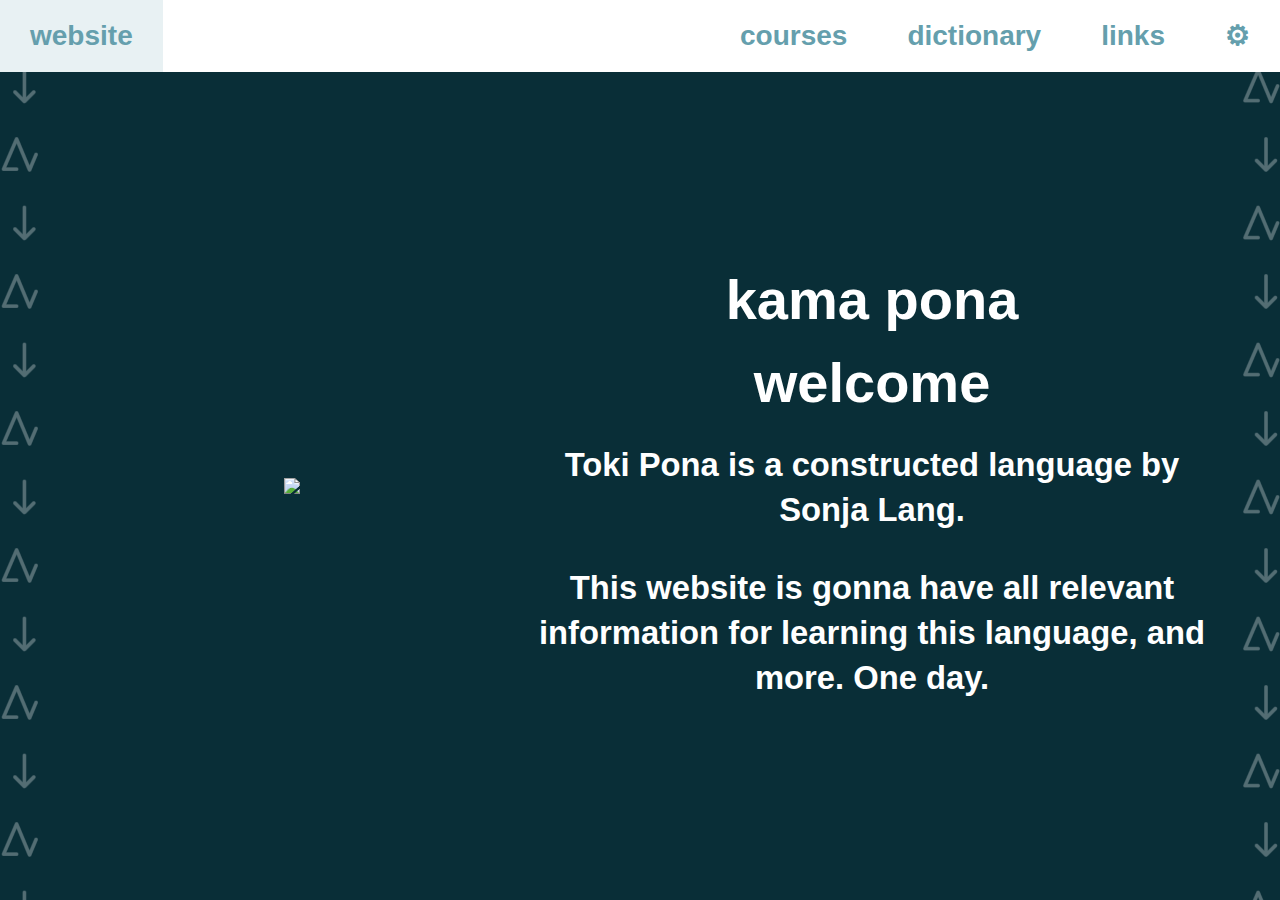
==== index.html @ 050fbb40 "Menus!" ====
﻿<html>
	<head>
		<title>TP website</title>
		<link rel="stylesheet"type="text/css"href="css.css"/>
		<link rel="shortcut icon"href="icon.png">
		<script type="text/javascript"src="scripts.js"></script>
		<meta name="viewport"content="width=device-width, initial-scale=1.0">
	</head>
	<body>
		<div class="header">
			<div class="logo navbutton">Website</div>
			<div class="nav">
				<div class="section navbutton">Courses</div>
				<div class="section navbutton">Dictionary</div>
				<div class="section navbutton">Links</div>
				<div class="has-dropdown section navbutton">⚙</div>
				<div class="dropdown">
					<div class="navbutton">Dark Mode</div>
					<div class="navbutton">toki pona</div>
					<div class="navbutton">русский</div>
				</div>
				<div class="has-dropdown menu navbutton">☰</div>
				<div class="dropdown">
					<div class="navbutton">Courses</div>
					<div class="navbutton">Dictionary</div>
					<div class="navbutton">Links</div>
					<div class="navbutton">Dark Mode</div>
					<div class="navbutton">toki pona</div>
					<div class="navbutton">русский</div>
				</div>
			</div>
		</div>
		<div class="content">
			<div class="mainpage-logo"><img src="tp-logo-drawing.png"></div>
			<div class="mainpage-text">
				<div>
					<h1>kama pona</h1>
					<h1>welcome</h1>
					<h3>Toki Pona is a constructed language by Sonja Lang.</h3>
					<h3>This website is gonna have all relevant information for learning this language, and more. One day.</h3>
				</div>
			</div>
		</div>
	</body>
</html>
---- css.css ----
:root {
	--bg-color: #092e37;
	--hl-color: #e8f1f3;
	--ac-color: #659fad;
	--fg-color: #ffffff;
	--serif-font: "Constantia", "Gentium Plus", "Palatino Linotype", "Book Antiqua", "Times New Roman", serif;
	--sans-font: "Leelawadee UI", "Proxima Nova", "Helvetica Neue", Arial, sans-serif;
}

body {
	margin: 0;
	background-color: var(--bg-color);
	background-image: url("bg.png");
	background-size: 191px 137px;
	background-repeat: repeat;
	font-family: var(--sans-font);
	color: var(--fg-color);
	text-align: center;
	font-size: 28px;
	line-height: 45px; 
}
.content {
	display: inline-block;
	max-width: 1160px;
	min-height: calc(100vh - 72px);
	padding: 0px 20px;
	margin: auto;
	background-color: var(--bg-color);
}
/* Header stuff */
.header {
	display: inline-block;
	width: 100%;
	background-color: var(--fg-color);
	color: var(--ac-color);
	text-transform: lowercase;
	/*letter-spacing: 11px;*/
	font-family: var(--sans-font);
	font-weight: bold;
	line-height: 72px;
}
.nav {
	display: flex;
	float: right;
}
.navbutton {
	display: inline-block;
	padding: 0 30px;
	float: left;
}
.navbutton:hover {
	background-color: var(--hl-color);
	color: var(--ac-color);
}
.dropdown {
	display: block;
	background-color: var(--fg-color);
	visibility: hidden;
	position: absolute;
	top: 72px;
	right: 0;
}
.has-dropdown:hover + .dropdown, .dropdown:hover {
	visibility: visible;
}

.dropdown > .navbutton {
	width: 100%;
	padding: 0;
	line-height: 64px;
	color: var(--bg-color);
}
/* Different widths stuff */
@media only screen and (min-width: 750px) {
	.logo { display: inherit; }
	.section { display: inherit; }
	.menu { display: none; }
}
@media only screen and (max-width: 750px) and (min-width: 600px) {
	.logo { display: none; }
	.section { display: inherit; }
	.menu { display: none; }
}
@media only screen and (max-width: 600px) {
	.logo { display: inherit; }
	.section { display: none; }
	.menu { display: inherit; }
}
/* Front page positioning */
@media only screen and (min-width: 900px) {
	.mainpage-logo {
		display: flex;
		justify-content: center;
		align-items: center;
		float: left;
		width: 40%;
		min-height: calc(100vh - 72px);
	}
	.mainpage-text {
		display: flex;
		justify-content: center;
		align-items: center;
		float: right;
		width: 60%;
		min-height: calc(100vh - 72px);
	}
}
@media only screen and (max-width: 901px) {
	.mainpage-logo {
		display: flex;
		justify-content: center;
		align-items: center;
	}
	.mainpage-text {
		display: flex;
		justify-content: center;
		align-items: center;
	}
}
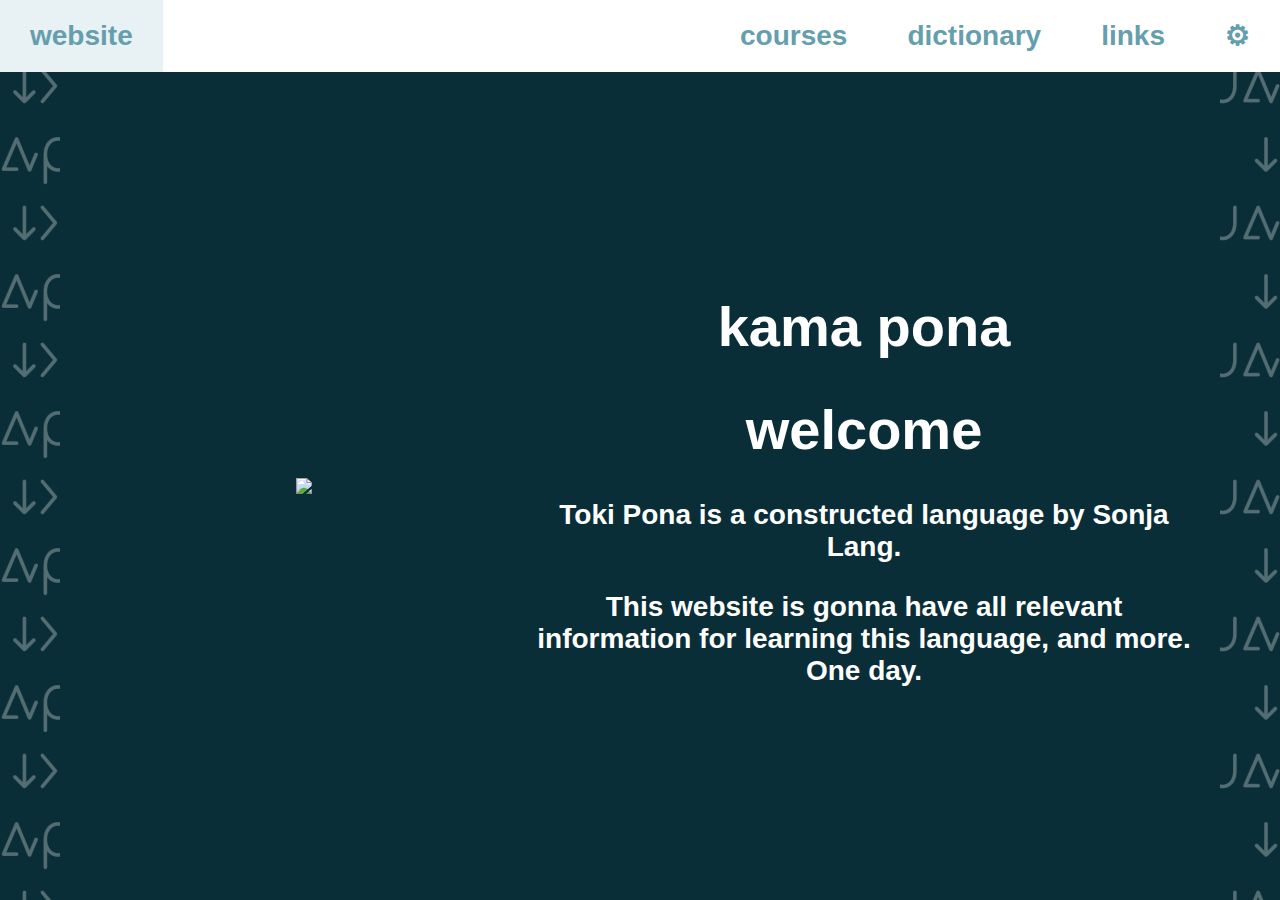
==== commit c4ef2f5d: "Make dark mode be a class of body, to allow better control and lighter javascript" ====
--- a/index.html
+++ b/index.html
@@ -1,6 +1,7 @@
 ﻿<html>
 	<head>
-		<title>TP website</title>
+		<title>lipu pi toki pona</title>
+		<base href="">
 		<link rel="stylesheet"type="text/css"href="css.css"/>
 		<link rel="shortcut icon"href="icon.png">
 		<script type="text/javascript"src="scripts.js"></script>
@@ -8,25 +9,25 @@
 	</head>
 	<body>
 		<div class="header">
-			<div class="logo navbutton">Website</div>
+			<div class="logo navbutton"><a href="">Website</a></div>
 			<div class="nav">
-				<div class="section navbutton">Courses</div>
-				<div class="section navbutton">Dictionary</div>
-				<div class="section navbutton">Links</div>
+				<div class="section navbutton"><a href="courses">Courses</a></div>
+				<div class="section navbutton"><a href="dictionary">Dictionary</a></div>
+				<div class="section navbutton"><a href="links">Links</a></div>
 				<div class="has-dropdown section navbutton">⚙</div>
 				<div class="dropdown">
-					<div class="navbutton">Dark Mode</div>
-					<div class="navbutton">toki pona</div>
-					<div class="navbutton">русский</div>
+					<div class="navbutton" onclick="toggle_dark_mode()">Dark Mode</div>
+					<div class="navbutton"><a href="tp">toki pona</a></div>
+					<div class="navbutton"><a href="ru">русский</a></div>
 				</div>
 				<div class="has-dropdown menu navbutton">☰</div>
 				<div class="dropdown">
-					<div class="navbutton">Courses</div>
-					<div class="navbutton">Dictionary</div>
-					<div class="navbutton">Links</div>
-					<div class="navbutton">Dark Mode</div>
-					<div class="navbutton">toki pona</div>
-					<div class="navbutton">русский</div>
+					<div class="navbutton"><a href="courses">Courses</a></div>
+					<div class="navbutton"><a href="dictionary">Dictionary</a></div>
+					<div class="navbutton"><a href="links">Links</a></div>
+					<div class="navbutton" onclick="toggle_dark_mode()">Dark Mode</div>
+					<div class="navbutton"><a href="tp">toki pona</a></div>
+					<div class="navbutton"><a href="ru">русский</a></div>
 				</div>
 			</div>
 		</div>
@@ -42,4 +43,4 @@
 			</div>
 		</div>
 	</body>
-</html>+</html>
--- a/css.css
+++ b/css.css
@@ -1,43 +1,79 @@
 :root {
-	--bg-color: #092e37;
-	--hl-color: #e8f1f3;
-	--ac-color: #659fad;
-	--fg-color: #ffffff;
 	--serif-font: "Constantia", "Gentium Plus", "Palatino Linotype", "Book Antiqua", "Times New Roman", serif;
 	--sans-font: "Leelawadee UI", "Proxima Nova", "Helvetica Neue", Arial, sans-serif;
+}
+body:not(.dark-mode) {
+	--main-bg-color: #092e37;
+	--main-txt-color: #ffffff;
+	--opposite-bg-color: #ffffff;
+	--opposite-txt-color: #659fad;
+	--highlight-bg-color: #e8f1f3;
+}
+body.dark-mode {
+	--main-bg-color: #000000;
+	--highlight-bg-color: #eeeeee;
+	--opposite-bg-color: #ffffff;
+	--main-txt-color: #ffffff;
+	--opposite-txt-color: #444444;
 }
 
 body {
 	margin: 0;
-	background-color: var(--bg-color);
+	background-color: var(--main-bg-color);
 	background-image: url("bg.png");
 	background-size: 191px 137px;
 	background-repeat: repeat;
 	font-family: var(--sans-font);
-	color: var(--fg-color);
+	color: var(--main-txt-color);
 	text-align: center;
-	font-size: 28px;
-	line-height: 45px; 
+	font-size: 20px;
 }
+h1 { font-size: 56px; }
+h2 { font-size: 34px; }
+h3 { font-size: 28px; }
 .content {
 	display: inline-block;
-	max-width: 1160px;
 	min-height: calc(100vh - 72px);
 	padding: 0px 20px;
 	margin: auto;
-	background-color: var(--bg-color);
+	background-color: var(--main-bg-color);
 }
+@media only screen and (min-width: 1160px) { .content { width: 1120px; } }
+@media only screen and (max-width: 1160px) { .content { width: calc(100% - 40px); } }
+a {
+	color: var(--highlight-txt-color);
+	text-decoration-line: none;
+}
+
+/* Courses and lessons */
+.card {
+	display: inline-block;
+	width: 240px;
+	height: 240px;
+	margin: 20px;
+	padding: 20px;
+	
+	border-top: 5px solid var(--opposite-bg-color);
+	border-left: 5px solid var(--opposite-bg-color);
+	border-bottom: 20px solid var(--opposite-bg-color);
+	border-right: 30px solid var(--opposite-bg-color);
+	border-top-right-radius: 20px;
+	border-bottom-right-radius: 20px;
+	vertical-align: top;
+}
+
 /* Header stuff */
 .header {
 	display: inline-block;
 	width: 100%;
-	background-color: var(--fg-color);
-	color: var(--ac-color);
+	background-color: var(--opposite-bg-color);
+	color: var(--opposite-txt-color);
 	text-transform: lowercase;
 	/*letter-spacing: 11px;*/
 	font-family: var(--sans-font);
 	font-weight: bold;
 	line-height: 72px;
+	font-size: 28px;
 }
 .nav {
 	display: flex;
@@ -49,34 +85,29 @@
 	float: left;
 }
 .navbutton:hover {
-	background-color: var(--hl-color);
-	color: var(--ac-color);
+	background-color: var(--highlight-bg-color);
 }
 .dropdown {
 	display: block;
-	background-color: var(--fg-color);
+	background-color: var(--main-txt-color);
 	visibility: hidden;
 	position: absolute;
 	top: 72px;
 	right: 0;
 }
-.has-dropdown:hover + .dropdown, .dropdown:hover {
-	visibility: visible;
-}
-
+.has-dropdown:hover + .dropdown, .dropdown:hover { visibility: visible; }
 .dropdown > .navbutton {
 	width: 100%;
 	padding: 0;
 	line-height: 64px;
-	color: var(--bg-color);
 }
 /* Different widths stuff */
-@media only screen and (min-width: 750px) {
+@media only screen and (min-width: 850px) {
 	.logo { display: inherit; }
 	.section { display: inherit; }
 	.menu { display: none; }
 }
-@media only screen and (max-width: 750px) and (min-width: 600px) {
+@media only screen and (max-width: 850px) and (min-width: 600px) {
 	.logo { display: none; }
 	.section { display: inherit; }
 	.menu { display: none; }
@@ -116,4 +147,4 @@
 		justify-content: center;
 		align-items: center;
 	}
-}+}
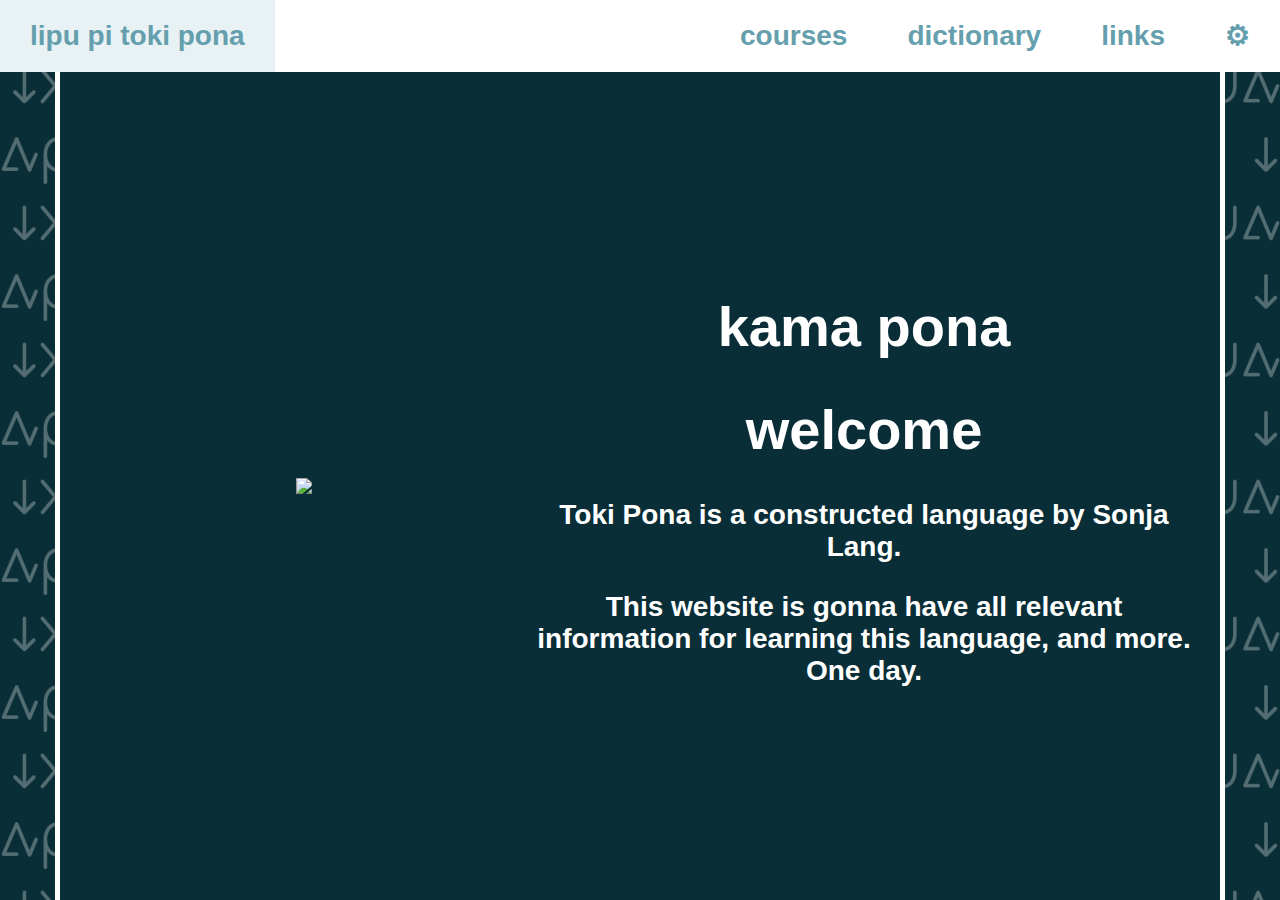
==== commit ed52e128: "Minor tweaks" ====
--- a/index.html
+++ b/index.html
@@ -9,7 +9,7 @@
 	</head>
 	<body>
 		<div class="header">
-			<div class="logo navbutton"><a href="">Website</a></div>
+			<div class="logo navbutton"><a href="">lipu pi toki pona</a></div>
 			<div class="nav">
 				<div class="section navbutton"><a href="courses">Courses</a></div>
 				<div class="section navbutton"><a href="dictionary">Dictionary</a></div>
--- a/css.css
+++ b/css.css
@@ -10,11 +10,11 @@
 	--highlight-bg-color: #e8f1f3;
 }
 body.dark-mode {
-	--main-bg-color: #000000;
+	--main-bg-color: #09080e;
 	--highlight-bg-color: #eeeeee;
-	--opposite-bg-color: #ffffff;
-	--main-txt-color: #ffffff;
-	--opposite-txt-color: #444444;
+	--opposite-bg-color: #dddddd;
+	--main-txt-color: #cccccc;
+	--opposite-txt-color: #050833;
 }
 
 body {
@@ -38,8 +38,19 @@
 	margin: auto;
 	background-color: var(--main-bg-color);
 }
-@media only screen and (min-width: 1160px) { .content { width: 1120px; } }
-@media only screen and (max-width: 1160px) { .content { width: calc(100% - 40px); } }
+@media only screen and (min-width: 1180px) { 
+	.content { 
+		width: 1120px; 
+		border-width: 0 5px;
+		border-style: solid;
+		border-color: var(--opposite-bg-color);
+	}
+}
+@media only screen and (max-width: 1180px) {
+	.content { 
+		width: calc(100% - 40px);
+	}
+}
 a {
 	color: var(--highlight-txt-color);
 	text-decoration-line: none;
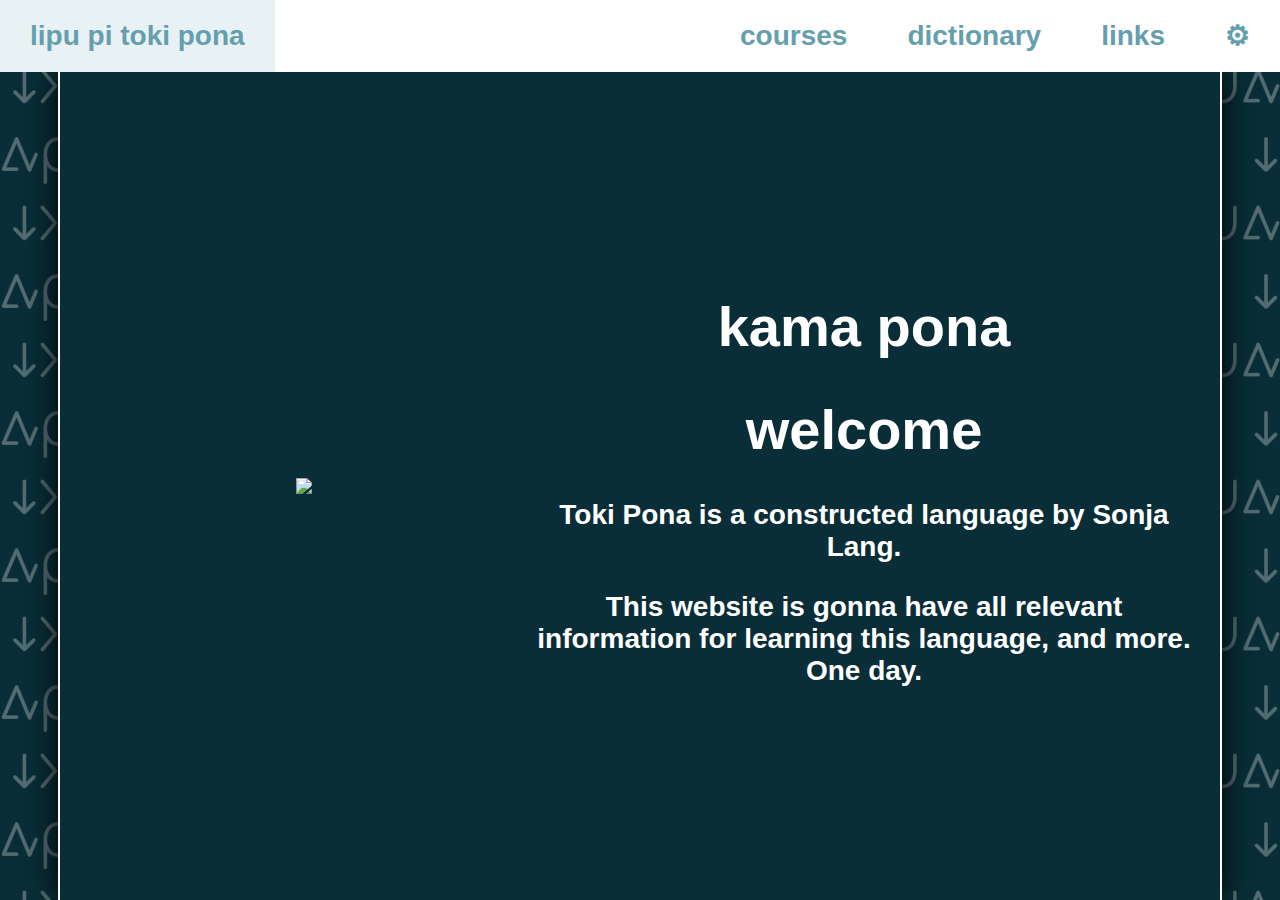
==== commit 993b1921: "Transitions!" ====
--- a/index.html
+++ b/index.html
@@ -4,8 +4,8 @@
 		<base href="">
 		<link rel="stylesheet"type="text/css"href="css.css"/>
 		<link rel="shortcut icon"href="icon.png">
+		<meta name="viewport"content="width=device-width, initial-scale=1.0">
 		<script type="text/javascript"src="scripts.js"></script>
-		<meta name="viewport"content="width=device-width, initial-scale=1.0">
 	</head>
 	<body>
 		<div class="header">
--- a/css.css
+++ b/css.css
@@ -15,6 +15,19 @@
 	--opposite-bg-color: #dddddd;
 	--main-txt-color: #cccccc;
 	--opposite-txt-color: #050833;
+}
+
+* {
+	transition-property: background-color, color, box-shadow;
+	transition-duration: 0.2s;
+	transition-timing-function: ease-out;
+}
+
+.notransition {
+	-webkit-transition: none !important;
+	-moz-transition: none !important;
+	-o-transition: none !important;
+	transition: none !important;
 }
 
 body {
@@ -37,16 +50,22 @@
 	padding: 0px 20px;
 	margin: auto;
 	background-color: var(--main-bg-color);
+	box-shadow: 0px 0 30px 0px #000000ff;
+	position: relative;
+	z-index: -1;
 }
-@media only screen and (min-width: 1180px) { 
+body.dark-mode .content {
+	box-shadow: 20px 0 30px 0px #000000ff, -20px 0 30px 0px #000000ff;
+}
+@media only screen and (min-width: 1171px) { 
 	.content { 
 		width: 1120px; 
-		border-width: 0 5px;
+		border-width: 0 2px;
 		border-style: solid;
 		border-color: var(--opposite-bg-color);
 	}
 }
-@media only screen and (max-width: 1180px) {
+@media only screen and (max-width: 1170px) {
 	.content { 
 		width: calc(100% - 40px);
 	}
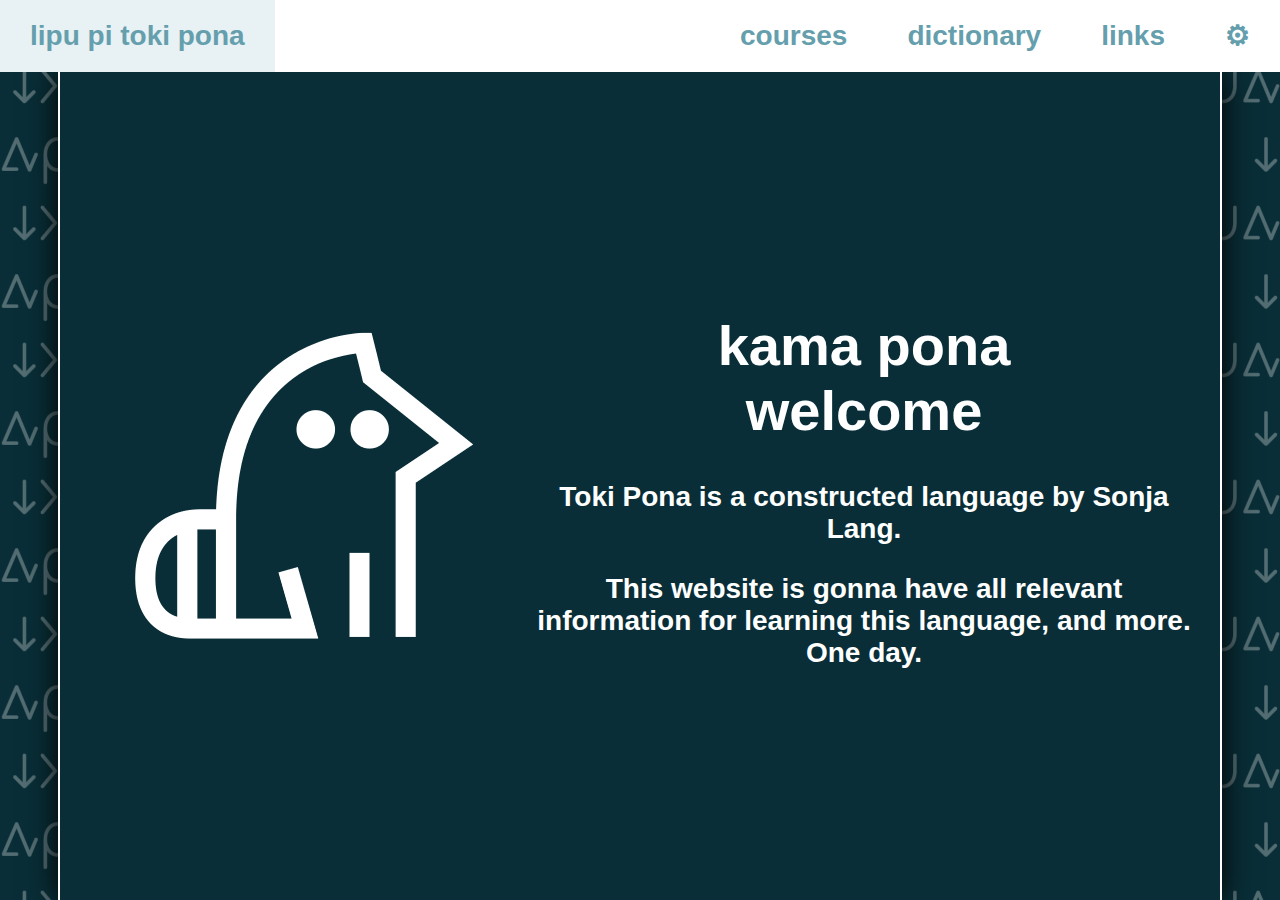
==== commit 510d0390: "Put kijetesantakalu on the front page" ====
--- a/index.html
+++ b/index.html
@@ -9,34 +9,33 @@
 	</head>
 	<body>
 		<div class="header">
-			<div class="logo navbutton"><a href="">lipu pi toki pona</a></div>
+			<a href=""><div class="logo navbutton">lipu pi toki pona</div></a>
 			<div class="nav">
-				<div class="section navbutton"><a href="courses">Courses</a></div>
-				<div class="section navbutton"><a href="dictionary">Dictionary</a></div>
-				<div class="section navbutton"><a href="links">Links</a></div>
+				<a href="courses"><div class="section navbutton">Courses</div></a>
+				<a href="dictionary"><div class="section navbutton">Dictionary</div></a>
+				<a href="links"><div class="section navbutton">Links</div></a>
 				<div class="has-dropdown section navbutton">⚙</div>
 				<div class="dropdown">
 					<div class="navbutton" onclick="toggle_dark_mode()">Dark Mode</div>
-					<div class="navbutton"><a href="tp">toki pona</a></div>
-					<div class="navbutton"><a href="ru">русский</a></div>
+					<a href="tp"><div class="navbutton">toki pona</div></a>
+					<a href="ru"><div class="navbutton">русский</div></a>
 				</div>
 				<div class="has-dropdown menu navbutton">☰</div>
 				<div class="dropdown">
-					<div class="navbutton"><a href="courses">Courses</a></div>
-					<div class="navbutton"><a href="dictionary">Dictionary</a></div>
-					<div class="navbutton"><a href="links">Links</a></div>
+					<a href="courses"><div class="navbutton">Courses</div></a>
+					<a href="dictionary"><div class="navbutton">Dictionary</div></a>
+					<a href="links"><div class="navbutton">Links</div></a>
 					<div class="navbutton" onclick="toggle_dark_mode()">Dark Mode</div>
-					<div class="navbutton"><a href="tp">toki pona</a></div>
-					<div class="navbutton"><a href="ru">русский</a></div>
+					<a href="tp"><div class="navbutton">toki pona</div></a>
+					<a href="ru"><div class="navbutton">русский</div></a>
 				</div>
 			</div>
 		</div>
 		<div class="content">
-			<div class="mainpage-logo"><img src="tp-logo-drawing.png"></div>
+			<div class="mainpage-logo"><img src="icon.png" style="padding:20px"></div>
 			<div class="mainpage-text">
 				<div>
-					<h1>kama pona</h1>
-					<h1>welcome</h1>
+					<h1>kama pona<br>welcome</h1>
 					<h3>Toki Pona is a constructed language by Sonja Lang.</h3>
 					<h3>This website is gonna have all relevant information for learning this language, and more. One day.</h3>
 				</div>
--- a/css.css
+++ b/css.css
@@ -8,13 +8,17 @@
 	--opposite-bg-color: #ffffff;
 	--opposite-txt-color: #659fad;
 	--highlight-bg-color: #e8f1f3;
+	--main-card-color: #0c5364;
+	--highlight-card-color: #186d82;
 }
 body.dark-mode {
 	--main-bg-color: #09080e;
+	--main-txt-color: #cccccc;
+	--opposite-bg-color: #737373;
+	--opposite-txt-color: #050833;
 	--highlight-bg-color: #eeeeee;
-	--opposite-bg-color: #dddddd;
-	--main-txt-color: #cccccc;
-	--opposite-txt-color: #050833;
+	--main-card-color: #242537;
+	--highlight-card-color: #303255;
 }
 
 * {
@@ -51,8 +55,6 @@
 	margin: auto;
 	background-color: var(--main-bg-color);
 	box-shadow: 0px 0 30px 0px #000000ff;
-	position: relative;
-	z-index: -1;
 }
 body.dark-mode .content {
 	box-shadow: 20px 0 30px 0px #000000ff, -20px 0 30px 0px #000000ff;
@@ -82,14 +84,19 @@
 	height: 240px;
 	margin: 20px;
 	padding: 20px;
+	background-color: var(--main-card-color);
 	
 	border-top: 5px solid var(--opposite-bg-color);
 	border-left: 5px solid var(--opposite-bg-color);
-	border-bottom: 20px solid var(--opposite-bg-color);
-	border-right: 30px solid var(--opposite-bg-color);
-	border-top-right-radius: 20px;
-	border-bottom-right-radius: 20px;
+	border-bottom: 10px solid var(--opposite-bg-color);
+	border-right: 10px solid var(--opposite-bg-color);
+	border-top-right-radius: 40px;
+	border-bottom-right-radius: 40px;
 	vertical-align: top;
+	box-shadow: 0px 0 10px 0px #000000ff;
+}
+.card:hover {
+	background-color: var(--highlight-card-color);
 }
 
 /* Header stuff */
@@ -104,6 +111,8 @@
 	font-weight: bold;
 	line-height: 72px;
 	font-size: 28px;
+	position: relative;
+
 }
 .nav {
 	display: flex;
@@ -120,13 +129,15 @@
 .dropdown {
 	display: block;
 	background-color: var(--main-txt-color);
-	visibility: hidden;
+	max-height: 0;
+	overflow: hidden;
 	position: absolute;
 	top: 72px;
 	right: 0;
+	transition: all 0.3s ease-in-out;
 }
-.has-dropdown:hover + .dropdown, .dropdown:hover { visibility: visible; }
-.dropdown > .navbutton {
+.has-dropdown:hover + .dropdown, .dropdown:hover { max-height: 1000px; }
+.dropdown > .navbutton, .dropdown > a > .navbutton {
 	width: 100%;
 	padding: 0;
 	line-height: 64px;
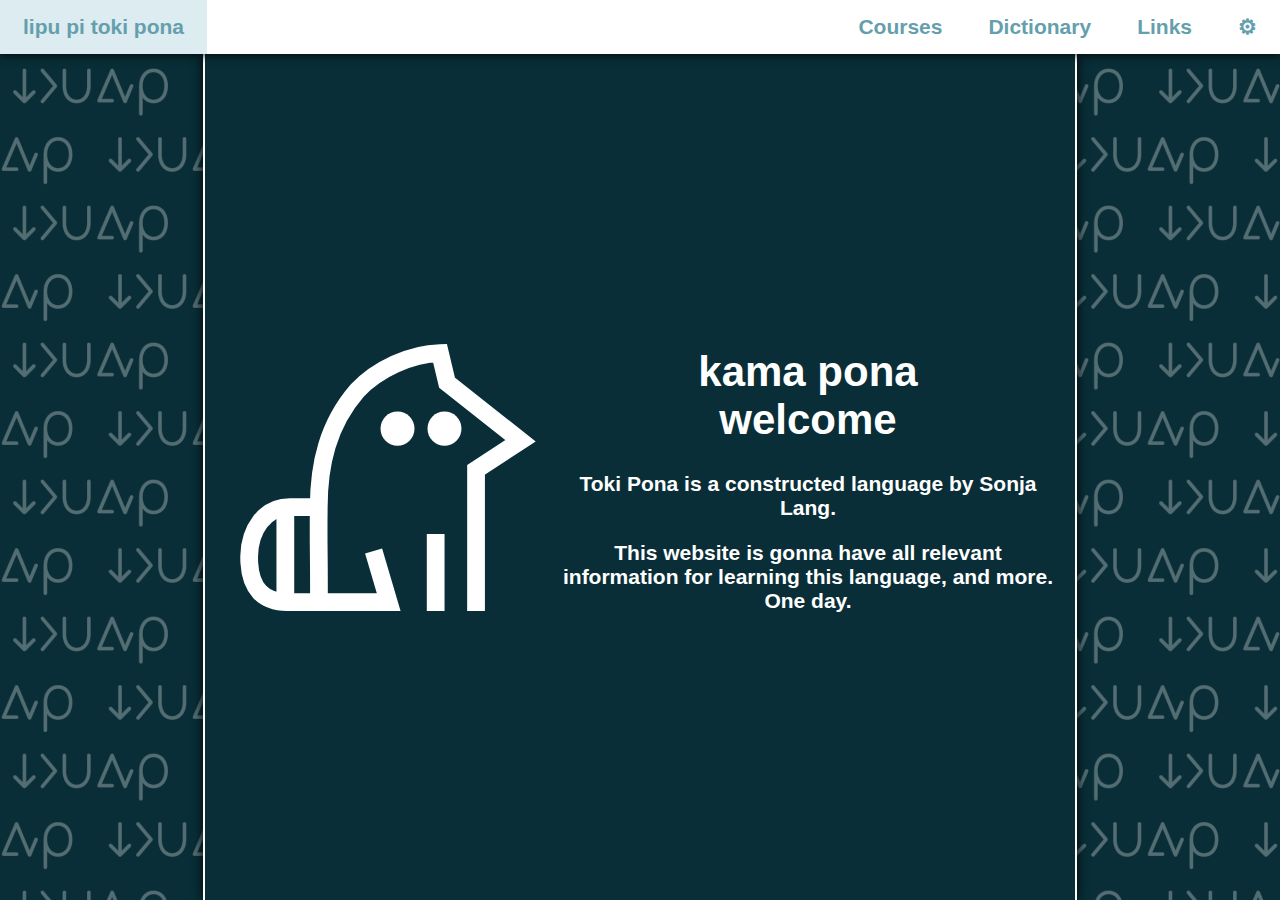
==== commit 98a204d3: "Link rework & Link rework" ====
--- a/index.html
+++ b/index.html
@@ -1,11 +1,10 @@
 ﻿<html>
 	<head>
 		<title>lipu pi toki pona</title>
-		<base href="">
-		<link rel="stylesheet"type="text/css"href="css.css"/>
-		<link rel="shortcut icon"href="icon.png">
-		<meta name="viewport"content="width=device-width, initial-scale=1.0">
-		<script type="text/javascript"src="scripts.js"></script>
+		<link rel="stylesheet" type="text/css" href="css.css" />
+		<link rel="shortcut icon" href="icon.png">
+		<script type="text/javascript" src="scripts.js"></script>
+		<meta name="viewport" content="width=device-width, initial-scale=1.0">
 	</head>
 	<body>
 		<div class="header">
@@ -17,8 +16,6 @@
 				<div class="has-dropdown section navbutton">⚙</div>
 				<div class="dropdown">
 					<div class="navbutton" onclick="toggle_dark_mode()">Dark Mode</div>
-					<a href="tp"><div class="navbutton">toki pona</div></a>
-					<a href="ru"><div class="navbutton">русский</div></a>
 				</div>
 				<div class="has-dropdown menu navbutton">☰</div>
 				<div class="dropdown">
@@ -26,13 +23,11 @@
 					<a href="dictionary"><div class="navbutton">Dictionary</div></a>
 					<a href="links"><div class="navbutton">Links</div></a>
 					<div class="navbutton" onclick="toggle_dark_mode()">Dark Mode</div>
-					<a href="tp"><div class="navbutton">toki pona</div></a>
-					<a href="ru"><div class="navbutton">русский</div></a>
 				</div>
 			</div>
 		</div>
 		<div class="content">
-			<div class="mainpage-logo"><img src="icon.png" style="padding:20px"></div>
+			<div class="mainpage-logo"><img src="logo.svg" style="padding:20px" width="296px" height="267px"></div>
 			<div class="mainpage-text">
 				<div>
 					<h1>kama pona<br>welcome</h1>
--- a/css.css
+++ b/css.css
@@ -1,5 +1,8 @@
+
+/* Variables */
+
 :root {
-	--serif-font: "Constantia", "Gentium Plus", "Palatino Linotype", "Book Antiqua", "Times New Roman", serif;
+	--serif-font: "Sitka Subheading", "Constantia", "Gentium Plus", "Palatino Linotype", "Book Antiqua", "Times New Roman", serif;
 	--sans-font: "Leelawadee UI", "Proxima Nova", "Helvetica Neue", Arial, sans-serif;
 }
 body:not(.dark-mode) {
@@ -7,26 +10,27 @@
 	--main-txt-color: #ffffff;
 	--opposite-bg-color: #ffffff;
 	--opposite-txt-color: #659fad;
-	--highlight-bg-color: #e8f1f3;
+	--highlight-bg-color: #dcecf0;
 	--main-card-color: #0c5364;
 	--highlight-card-color: #186d82;
 }
 body.dark-mode {
 	--main-bg-color: #09080e;
 	--main-txt-color: #cccccc;
-	--opposite-bg-color: #737373;
+	--opposite-bg-color: #dddddd;
 	--opposite-txt-color: #050833;
-	--highlight-bg-color: #eeeeee;
+	--highlight-bg-color: #f5f5f5;
 	--main-card-color: #242537;
 	--highlight-card-color: #303255;
 }
+
+/* Generic animation */
 
 * {
 	transition-property: background-color, color, box-shadow;
 	transition-duration: 0.2s;
 	transition-timing-function: ease-out;
 }
-
 .notransition {
 	-webkit-transition: none !important;
 	-moz-transition: none !important;
@@ -34,85 +38,59 @@
 	transition: none !important;
 }
 
+/* Site-wide style */
+
 body {
 	margin: 0;
+	text-align: center;
 	background-color: var(--main-bg-color);
 	background-image: url("bg.png");
 	background-size: 191px 137px;
 	background-repeat: repeat;
+	color: var(--main-txt-color);
 	font-family: var(--sans-font);
-	color: var(--main-txt-color);
-	text-align: center;
-	font-size: 20px;
-}
-h1 { font-size: 56px; }
-h2 { font-size: 34px; }
-h3 { font-size: 28px; }
+	font-size: 15px;
+}
+h1 { font-size: 42px; }
+h2 { font-size: 25px; }
+h3 { font-size: 21px; }
 .content {
 	display: inline-block;
-	min-height: calc(100vh - 72px);
-	padding: 0px 20px;
+	min-height: calc(100vh - 54px);
 	margin: auto;
+	padding: 0px 15px;
 	background-color: var(--main-bg-color);
-	box-shadow: 0px 0 30px 0px #000000ff;
-}
-body.dark-mode .content {
-	box-shadow: 20px 0 30px 0px #000000ff, -20px 0 30px 0px #000000ff;
-}
-@media only screen and (min-width: 1171px) { 
+	box-shadow: 0px 0 10px 0px #000000ff;
+}
+body.dark-mode .content { box-shadow: 5px 0 10px 0px #000000ff, -5px 0 10px 0px #000000ff; }
+@media only screen and (min-width: 879px) { 
 	.content { 
-		width: 1120px; 
+		width: 840px; 
 		border-width: 0 2px;
 		border-style: solid;
 		border-color: var(--opposite-bg-color);
 	}
 }
-@media only screen and (max-width: 1170px) {
-	.content { 
-		width: calc(100% - 40px);
-	}
-}
+@media only screen and (max-width: 878px) { .content { width: calc(100% - 30px); } }
 a {
 	color: var(--highlight-txt-color);
 	text-decoration-line: none;
 }
 
-/* Courses and lessons */
-.card {
-	display: inline-block;
-	width: 240px;
-	height: 240px;
-	margin: 20px;
-	padding: 20px;
-	background-color: var(--main-card-color);
-	
-	border-top: 5px solid var(--opposite-bg-color);
-	border-left: 5px solid var(--opposite-bg-color);
-	border-bottom: 10px solid var(--opposite-bg-color);
-	border-right: 10px solid var(--opposite-bg-color);
-	border-top-right-radius: 40px;
-	border-bottom-right-radius: 40px;
-	vertical-align: top;
-	box-shadow: 0px 0 10px 0px #000000ff;
-}
-.card:hover {
-	background-color: var(--highlight-card-color);
-}
-
 /* Header stuff */
+
 .header {
 	display: inline-block;
+	position: relative;
 	width: 100%;
 	background-color: var(--opposite-bg-color);
 	color: var(--opposite-txt-color);
-	text-transform: lowercase;
-	/*letter-spacing: 11px;*/
 	font-family: var(--sans-font);
-	font-weight: bold;
-	line-height: 72px;
-	font-size: 28px;
-	position: relative;
-
+	font-size: 21px;
+	line-height: 54px;
+	font-weight: bold;
+	text-transform: titlecase;
+	box-shadow: 0px 0 10px 0px #000000ff;
 }
 .nav {
 	display: flex;
@@ -120,64 +98,65 @@
 }
 .navbutton {
 	display: inline-block;
-	padding: 0 30px;
 	float: left;
-}
-.navbutton:hover {
-	background-color: var(--highlight-bg-color);
-}
+	padding: 0 23px;
+}
+.navbutton:hover { background-color: var(--highlight-bg-color); }
 .dropdown {
 	display: block;
+	position: absolute;
+	top: 54px;
+	right: 0;
+	width: 300px;
+	max-height: 0;
 	background-color: var(--main-txt-color);
-	max-height: 0;
+	transition: all 0.3s ease-in-out;
 	overflow: hidden;
-	position: absolute;
-	top: 72px;
-	right: 0;
-	transition: all 0.3s ease-in-out;
 }
 .has-dropdown:hover + .dropdown, .dropdown:hover { max-height: 1000px; }
 .dropdown > .navbutton, .dropdown > a > .navbutton {
 	width: 100%;
 	padding: 0;
-	line-height: 64px;
-}
-/* Different widths stuff */
-@media only screen and (min-width: 850px) {
+	line-height: 48px;
+}
+@media only screen and (min-width: 651px) {
 	.logo { display: inherit; }
 	.section { display: inherit; }
 	.menu { display: none; }
 }
-@media only screen and (max-width: 850px) and (min-width: 600px) {
+@media only screen and (max-width: 650px) and (min-width: 451px) {
 	.logo { display: none; }
 	.section { display: inherit; }
 	.menu { display: none; }
 }
-@media only screen and (max-width: 600px) {
+@media only screen and (max-width: 450px) {
 	.logo { display: inherit; }
 	.section { display: none; }
 	.menu { display: inherit; }
-}
-/* Front page positioning */
-@media only screen and (min-width: 900px) {
+	.dropdown { width: 100vw; }
+}
+
+/* Front page */
+
+@media only screen and (min-width: 675px) {
 	.mainpage-logo {
 		display: flex;
-		justify-content: center;
-		align-items: center;
 		float: left;
 		width: 40%;
-		min-height: calc(100vh - 72px);
+		min-height: calc(100vh - 54px);
+		justify-content: center;
+		align-items: center;
 	}
 	.mainpage-text {
 		display: flex;
-		justify-content: center;
-		align-items: center;
 		float: right;
 		width: 60%;
-		min-height: calc(100vh - 72px);
-	}
-}
-@media only screen and (max-width: 901px) {
+		min-height: calc(100vh - 54px);
+		justify-content: center;
+		align-items: center;
+	}
+}
+@media only screen and (max-width: 676px) {
 	.mainpage-logo {
 		display: flex;
 		justify-content: center;
@@ -189,3 +168,97 @@
 		align-items: center;
 	}
 }
+
+/* Courses, lessons, links building block */
+
+.card {
+	display: inline-block;
+	width: 180px;
+	height: 180px;
+	margin: 15px;
+	padding: 15px;
+	vertical-align: top;
+	background-color: var(--main-card-color);
+	border: 2px solid var(--opposite-bg-color);
+	/*border-top-right-radius: 30px;
+	border-bottom-right-radius: 30px;*/
+	box-shadow: 0px 0 3px 0px #000000ff;
+}
+.card:hover { background-color: var(--highlight-card-color); }
+
+/* Dictionary */
+
+.toc-dict-wrapper {
+	width: 340px;
+	margin: auto;
+	font-size: 25px;
+	font-weight: bold;
+}
+@media only screen and (max-width: 385px) {
+	.toc-wrapper { 
+		width: calc(100% - 30px);
+	}
+}
+.toc-links-wrapper {
+	width: calc(100% - 30px);
+	margin: auto;
+	font-size: 25px;
+	font-weight: bold;
+}
+.toc-link {
+	display: inline-block;
+	min-width: 25px;
+	margin: 4px 0px;
+	padding: 5px 7.5px;
+	background-color: var(--main-card-color);
+	/*border-radius: 10px;*/
+}
+.toc-link:hover { background-color: var(--highlight-card-color); }
+summary { list-style: none; }
+summary::-webkit-details-marker { display: none; }
+.word {
+	text-align: left;
+	/*border-radius: 20px;*/
+}
+.word > summary { padding: 10px; }
+.word:hover { background-color: var(--main-card-color); }
+.word-name {
+	display: inline-block;
+	vertical-align: top;
+	font-size: 25px;
+	font-weight: bold;
+}
+.word-description {
+	display: inline-block;
+	vertical-align: top;
+	padding-top: 10px;
+}
+.word-extra {
+	max-height: 0;
+	margin-left: 10px;
+	padding: 10px;
+	background-color: var(--main-card-color);
+	/*border-radius: 20px;*/
+    transition: max-height 0.2s ease-in-out;
+    overflow: hidden;
+}
+details[open] > .word-extra { max-height: 1000px; }
+
+/* Links */
+.link-title {
+	display: inline-block;
+	width: 100%;
+	background-color: var(--main-card-color);
+}
+.link-title:hover { background-color: var(--highlight-card-color); }
+.back-button-wrapper {
+	display: inline-block;
+	width: 100%;
+	margin-bottom: 15px;
+}
+.back-button {
+	float: right;
+	padding: 0px 20px;
+	background-color: var(--main-card-color);
+}
+.back-button:hover { background-color: var(--highlight-card-color); }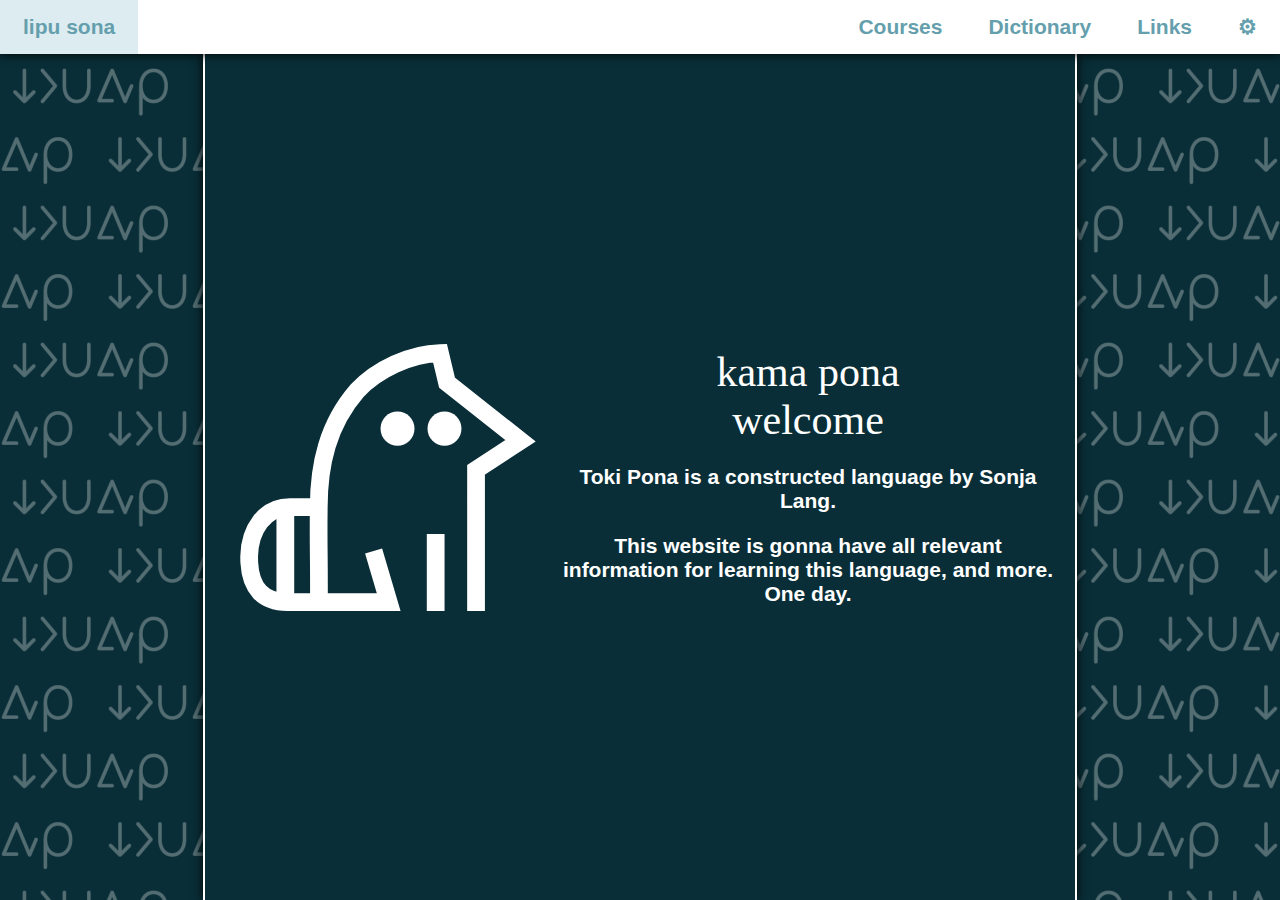
==== commit 58daf67f: "Rebranding" ====
--- a/index.html
+++ b/index.html
@@ -1,6 +1,6 @@
 ﻿<html>
 	<head>
-		<title>lipu pi toki pona</title>
+		<title>lipu sona</title>
 		<link rel="stylesheet" type="text/css" href="css.css" />
 		<link rel="shortcut icon" href="icon.png">
 		<script type="text/javascript" src="scripts.js"></script>
@@ -8,7 +8,7 @@
 	</head>
 	<body>
 		<div class="header">
-			<a href=""><div class="logo navbutton">lipu pi toki pona</div></a>
+			<a href=""><div class="logo navbutton">lipu sona</div></a>
 			<div class="nav">
 				<a href="courses"><div class="section navbutton">Courses</div></a>
 				<a href="dictionary"><div class="section navbutton">Dictionary</div></a>
--- a/css.css
+++ b/css.css
@@ -2,8 +2,8 @@
 /* Variables */
 
 :root {
-	--serif-font: "Sitka Subheading", "Constantia", "Gentium Plus", "Palatino Linotype", "Book Antiqua", "Times New Roman", serif;
-	--sans-font: "Leelawadee UI", "Proxima Nova", "Helvetica Neue", Arial, sans-serif;
+	--serif-font: "Linux Libertine", "Georgia", "Times", serif;
+	--sans-font: "Segoe UI", "Roboto", "Lato", "Helvetica", "Arial", sans-serif;
 }
 body:not(.dark-mode) {
 	--main-bg-color: #092e37;
@@ -49,9 +49,14 @@
 	background-repeat: repeat;
 	color: var(--main-txt-color);
 	font-family: var(--sans-font);
-	font-size: 15px;
-}
-h1 { font-size: 42px; }
+	font-size: 16px;
+}
+h1 {
+	margin: 20px 20px;
+	font-family: var(--serif-font);
+	font-size: 42px;
+	font-weight: normal;
+}
 h2 { font-size: 25px; }
 h3 { font-size: 21px; }
 .content {
@@ -74,9 +79,13 @@
 @media only screen and (max-width: 878px) { .content { width: calc(100% - 30px); } }
 a {
 	color: var(--highlight-txt-color);
-	text-decoration-line: none;
-}
-
+	/*text-decoration-line: none;*/
+}
+
+@font-face {
+	font-family: "Linja Pona";
+	src: url("linjapona3-5OTF.ttf");
+}
 /* Header stuff */
 
 .header {
@@ -119,17 +128,17 @@
 	padding: 0;
 	line-height: 48px;
 }
-@media only screen and (min-width: 651px) {
+@media only screen and (min-width: 591px) {
 	.logo { display: inherit; }
 	.section { display: inherit; }
 	.menu { display: none; }
 }
-@media only screen and (max-width: 650px) and (min-width: 451px) {
+@media only screen and (max-width: 590px) and (min-width: 441px) {
 	.logo { display: none; }
 	.section { display: inherit; }
 	.menu { display: none; }
 }
-@media only screen and (max-width: 450px) {
+@media only screen and (max-width: 440px) {
 	.logo { display: inherit; }
 	.section { display: none; }
 	.menu { display: inherit; }
@@ -183,37 +192,12 @@
 	/*border-top-right-radius: 30px;
 	border-bottom-right-radius: 30px;*/
 	box-shadow: 0px 0 3px 0px #000000ff;
+	text-decoration-line: none;
 }
 .card:hover { background-color: var(--highlight-card-color); }
 
 /* Dictionary */
 
-.toc-dict-wrapper {
-	width: 340px;
-	margin: auto;
-	font-size: 25px;
-	font-weight: bold;
-}
-@media only screen and (max-width: 385px) {
-	.toc-wrapper { 
-		width: calc(100% - 30px);
-	}
-}
-.toc-links-wrapper {
-	width: calc(100% - 30px);
-	margin: auto;
-	font-size: 25px;
-	font-weight: bold;
-}
-.toc-link {
-	display: inline-block;
-	min-width: 25px;
-	margin: 4px 0px;
-	padding: 5px 7.5px;
-	background-color: var(--main-card-color);
-	/*border-radius: 10px;*/
-}
-.toc-link:hover { background-color: var(--highlight-card-color); }
 summary { list-style: none; }
 summary::-webkit-details-marker { display: none; }
 .word {
@@ -235,22 +219,71 @@
 }
 .word-extra {
 	max-height: 0;
+	width: min-content;
 	margin-left: 10px;
-	padding: 10px;
-	background-color: var(--main-card-color);
-	/*border-radius: 20px;*/
+	padding: 10px 10px 0 10px;
+	background-color: var(--main-card-color);
+	border: 2px solid var(--opposite-bg-color);
+	box-shadow: 0px 0 3px 0px #000000ff;
+	border-radius: 20px;
     transition: max-height 0.2s ease-in-out;
     overflow: hidden;
 }
 details[open] > .word-extra { max-height: 1000px; }
+.word-images {
+	display: flex;
+}
+.dict-sitelen-pona {
+	text-align: center;
+	min-width: 80px;
+	padding: 8px 5px 0px 5px;
+	font-size: 80px;
+	line-height: 80px;
+	font-family: "Linja Pona";
+}
+.sit-sit-wrapper {
+	text-align: center;
+	width: 80px;
+	height: 80px;
+	padding: 8px 5px;
+}
+.dict-sit-sit {
+	max-width: 100%;
+	max-height: 100%;
+}
+
+.dict-sound {
+	width: 80px;
+	height: 80px;
+	font-size: 80px;
+	line-height: 80px;
+}
 
 /* Links */
-.link-title {
-	display: inline-block;
-	width: 100%;
-	background-color: var(--main-card-color);
-}
-.link-title:hover { background-color: var(--highlight-card-color); }
+
+.toc-dict-wrapper {
+	width: 340px;
+	margin: auto;
+}
+@media only screen and (max-width: 385px) { .toc-dict-wrapper { width: calc(100% - 30px); } }
+.toc-links-wrapper {
+	width: calc(100% - 30px);
+	margin: auto;
+}
+.link-button {
+	display: inline-block;
+	min-width: 25px;
+	margin: 4px 1.5px;
+	padding: 5px 7.5px;
+	background-color: var(--main-card-color);
+	font-size: 25px;
+	font-weight: bold;
+	text-decoration-line: none;
+}
+.link-button:hover { background-color: var(--highlight-card-color); }
+.link-desc {
+	margin: 5px 0 20px 20px;
+}
 .back-button-wrapper {
 	display: inline-block;
 	width: 100%;
@@ -260,5 +293,6 @@
 	float: right;
 	padding: 0px 20px;
 	background-color: var(--main-card-color);
+	text-decoration-line: none;
 }
 .back-button:hover { background-color: var(--highlight-card-color); }